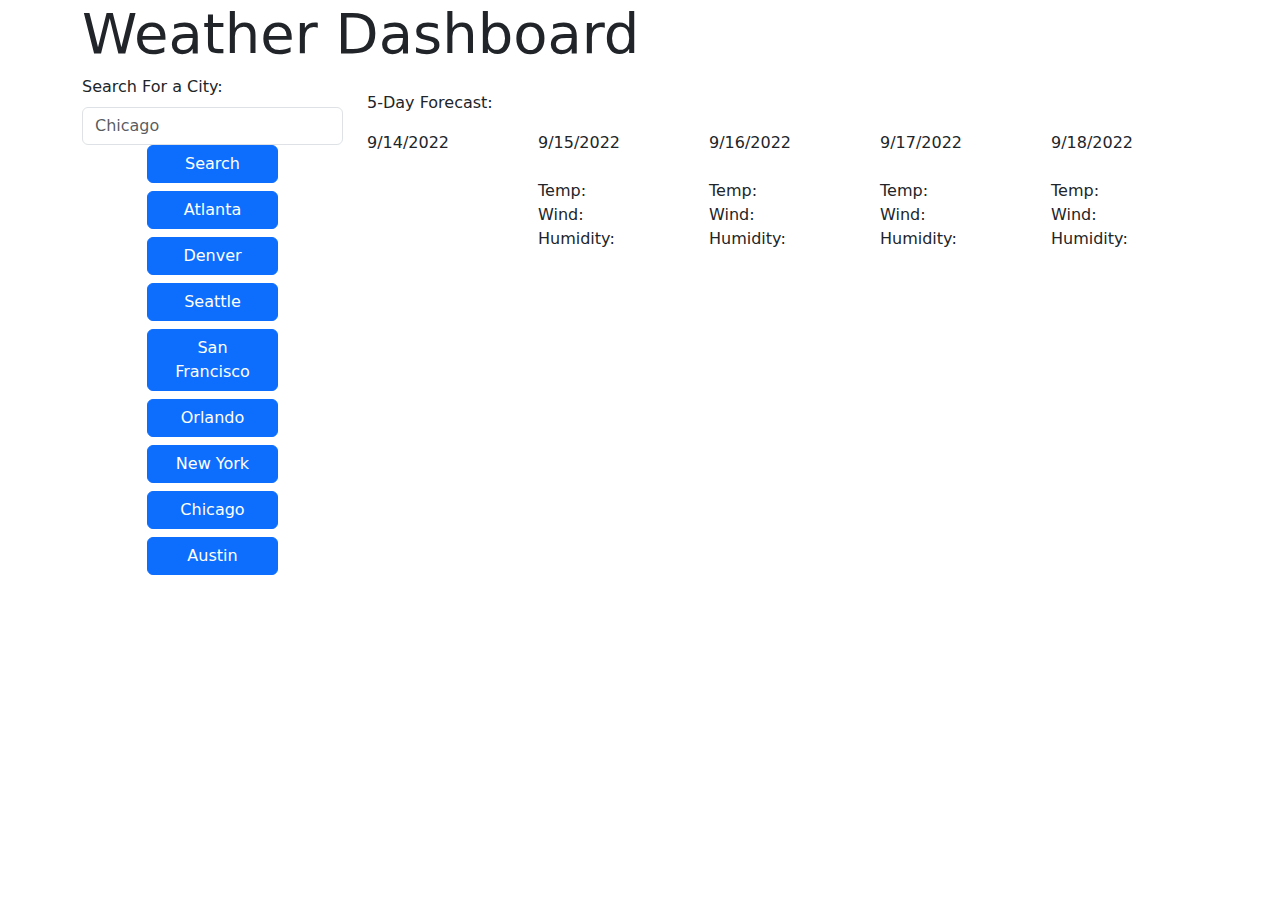
==== index.html @ 56abb585 "started on 5 day forecast boxes" ====
<!DOCTYPE html>
<html lang="en">
<head>
    <meta charset="UTF-8">
    <meta http-equiv="X-UA-Compatible" content="IE=edge">
    <meta name="viewport" content="width=device-width, initial-scale=1.0">
    <link rel="stylesheet" href="./assets/reset.css">
    <link rel="stylesheet" href="https://cdn.jsdelivr.net/npm/bootstrap@5.1.3/dist/css/bootstrap.min.css">
    <link rel="stylesheet" href="./assets/style.css">
    <title>Weather Dashboard</title>
</head>
<body>

<header>
                        <!-- jumbotron -->
    <div class="jumbotron jumbotron-fluid">
        <div class="container">
          <h1 class="display-4">Weather Dashboard</h1>
        </div>
      </div>
</header>

                    <!--search bar    buttons        -->
<main>
<div class="container" id="jc-search-margin">
  <div class="row">
    <div class="col-sm-3">
      <div class="mb-3">
        
        <label for="exampleFormControlInput1" class="form-label">Search For a City:</label>
        <input type="text" class="form-control" id="exampleFormControlInput1" placeholder="Chicago">
        <div class="d-grid gap-2 col-6 mx-auto">
            <button id="search-button" class="btn btn-primary" type="button">Search</button>
            <hr class="dropdown-divider">
          </div>
          <div class="d-grid gap-2 col-6 mx-auto">
            <button class="btn btn-primary" type="button">Atlanta</button>
            <button class="btn btn-primary" type="button">Denver</button>
            <button class="btn btn-primary" type="button">Seattle</button>
            <button class="btn btn-primary" type="button">San Francisco</button>
            <button class="btn btn-primary" type="button">Orlando</button>
            <button class="btn btn-primary" type="button">New York</button>
            <button class="btn btn-primary" type="button">Chicago</button>
            <button class="btn btn-primary" type="button">Austin</button>
          </div>
        </div>
      </div>

            <!--             BIG WHITE BOX!         -->
    <div class="col-md-9">
        <div id="weather-report">
        <h4 class="text-capitalize" id="big-white-header"></h4>
        <p id="big-white-temp" class="big-white-text"></p>
        <p id="big-white-wind" class="big-white-text"></p>
        <p id="big-white-humidity" class="big-white-text"></p>

        </div> 

                      <!-- 5 DAY BLUE BOX FORECAST -->
        <p class="text-start">5-Day Forecast:</p>
    
        <div class="container">
    
            </div>
            <div class="row">
              <div class="col" id="forecast-boxes">
                9/14/2022
                <br> <br>    
               <p id="tomorrow-temp"></p> <!-- Temp:  -->
                <!-- <br> -->
               <p id="tomorrow-wind"></p>
               <p id="tomorrow-humidity"></p>
              </div>
              <div class="col" id="forecast-boxes">
                9/15/2022
                <br> <br>    
                Temp: 
                <br>
                Wind:
                <br>
                Humidity: 
              </div>
              <div class="col" id="forecast-boxes">
                9/16/2022
                <br> <br>    
                Temp: 
                <br>
                Wind:
                <br>
                Humidity: 
              </div>
              <div class="col" id="forecast-boxes">
                9/17/2022
                <br> <br>    
                Temp: 
                <br>
                Wind:
                <br>
                Humidity: 
              </div>
              <div class="col" id="forecast-boxes">
                9/18/2022
                <br> <br>    
                Temp: 
                <br>
                Wind:
                <br>
                Humidity: 
              </div>
            </div>
          </div>
    </div>

       

    </div>

 
</div>     
        

</main>
<script src="./Assets/script.js"></script>
</body>
</html>
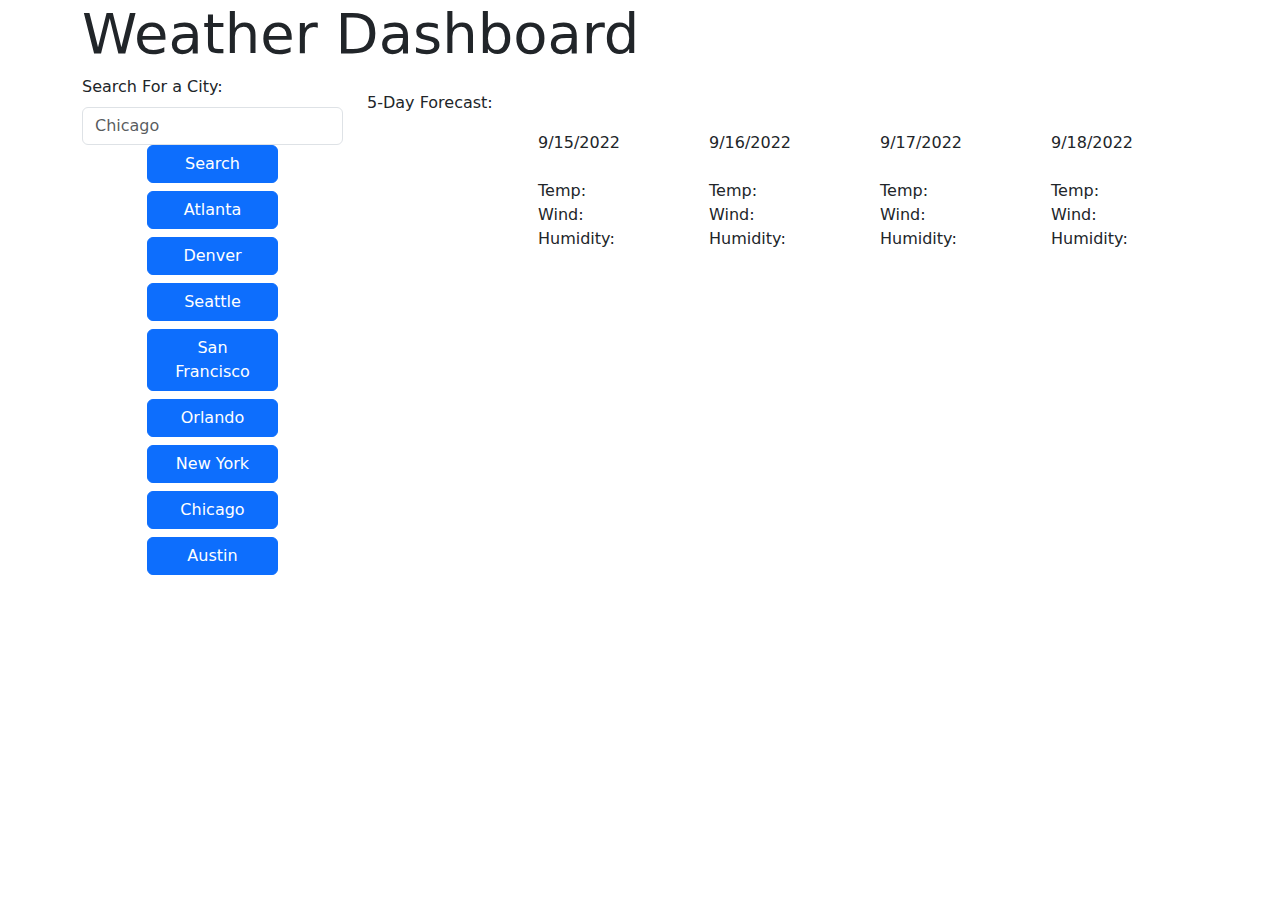
==== commit 7ae1a3b6: "small edits" ====
--- a/index.html
+++ b/index.html
@@ -64,10 +64,10 @@
             </div>
             <div class="row">
               <div class="col" id="forecast-boxes">
-                9/14/2022
-                <br> <br>    
-               <p id="tomorrow-temp"></p> <!-- Temp:  -->
-                <!-- <br> -->
+               <h6 id="tomorrow-date"></h6>
+               <br>
+               <p id="tomorrow-icon"></p>
+               <p id="tomorrow-temp"></p> 
                <p id="tomorrow-wind"></p>
                <p id="tomorrow-humidity"></p>
               </div>
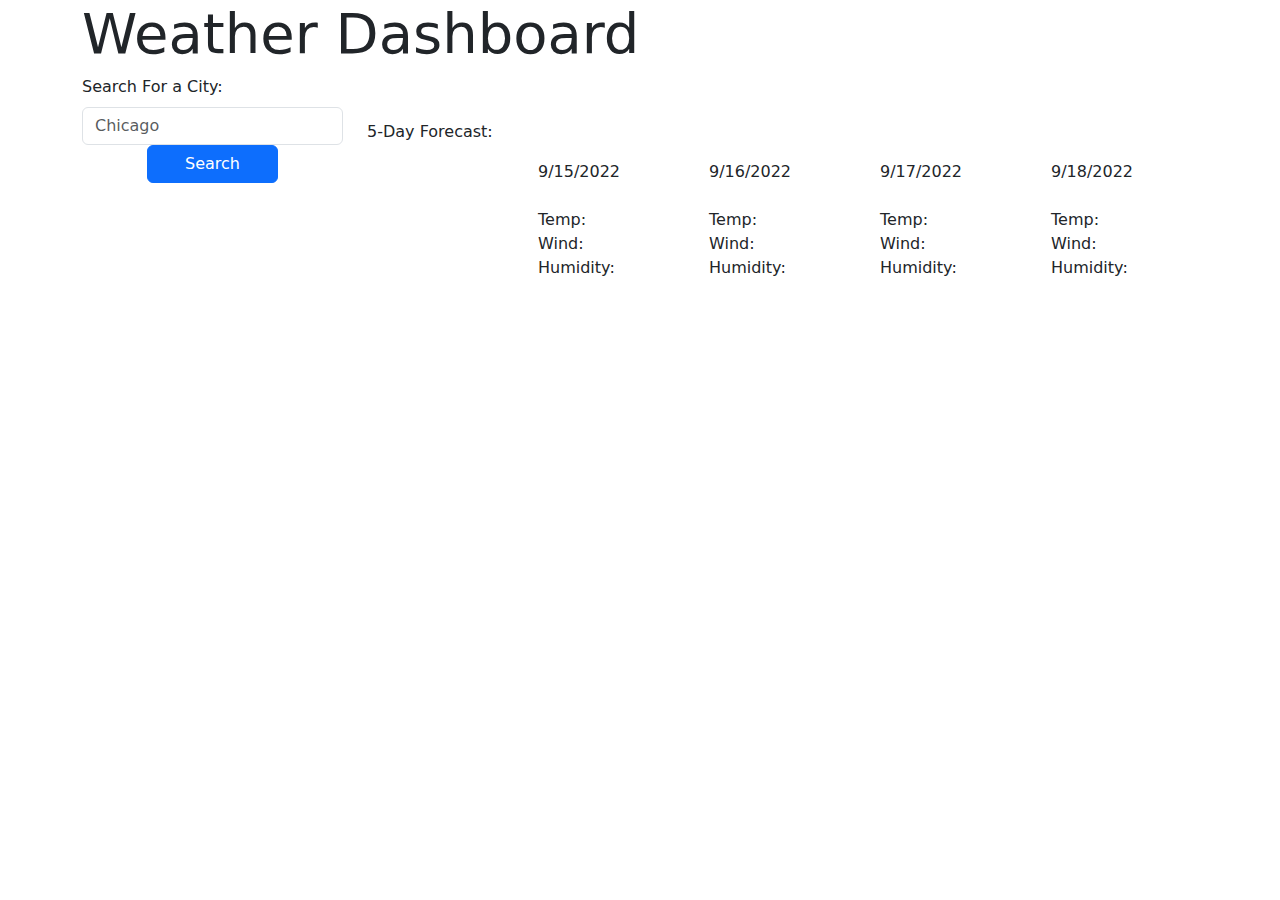
==== commit 27508235: "trying to work on buttons" ====
--- a/index.html
+++ b/index.html
@@ -33,15 +33,7 @@
             <button id="search-button" class="btn btn-primary" type="button">Search</button>
             <hr class="dropdown-divider">
           </div>
-          <div class="d-grid gap-2 col-6 mx-auto">
-            <button class="btn btn-primary" type="button">Atlanta</button>
-            <button class="btn btn-primary" type="button">Denver</button>
-            <button class="btn btn-primary" type="button">Seattle</button>
-            <button class="btn btn-primary" type="button">San Francisco</button>
-            <button class="btn btn-primary" type="button">Orlando</button>
-            <button class="btn btn-primary" type="button">New York</button>
-            <button class="btn btn-primary" type="button">Chicago</button>
-            <button class="btn btn-primary" type="button">Austin</button>
+          <div id="history-button" class="d-grid gap-2 col-6 mx-auto">
           </div>
         </div>
       </div>
@@ -49,7 +41,10 @@
             <!--             BIG WHITE BOX!         -->
     <div class="col-md-9">
         <div id="weather-report">
-        <h4 class="text-capitalize" id="big-white-header"></h4>
+        <h4 class="text-capitalize" id="big-white-header"><img id="icon-one-day"/></h4>
+
+
+        
         <p id="big-white-temp" class="big-white-text"></p>
         <p id="big-white-wind" class="big-white-text"></p>
         <p id="big-white-humidity" class="big-white-text"></p>
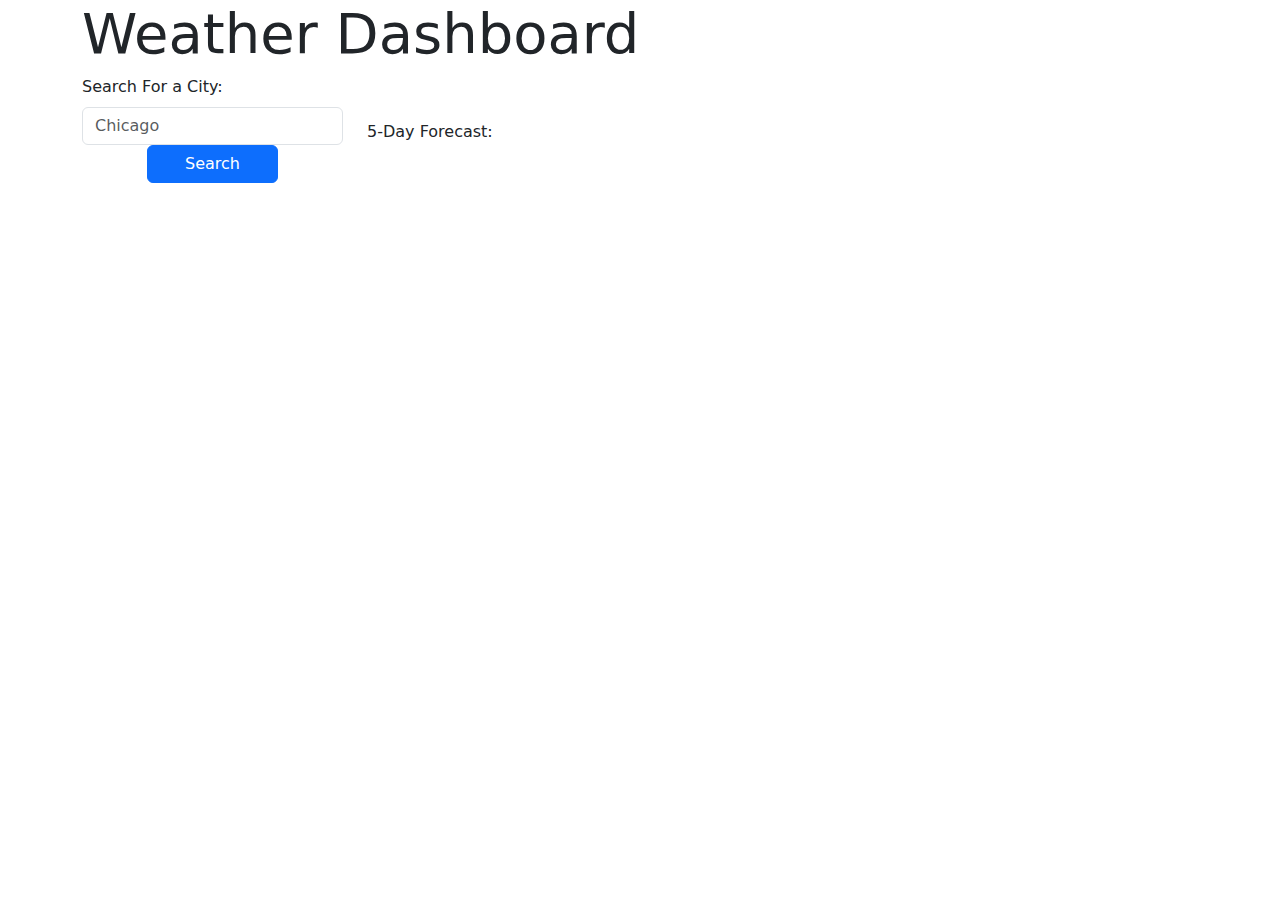
==== commit b1d799eb: "finished layout of page" ====
--- a/index.html
+++ b/index.html
@@ -33,7 +33,7 @@
             <button id="search-button" class="btn btn-primary" type="button">Search</button>
             <hr class="dropdown-divider">
           </div>
-          <div id="history-button" class="d-grid gap-2 col-6 mx-auto">
+          <div id="history-button-container" class="d-grid gap-2 col-6 mx-auto">
           </div>
         </div>
       </div>
@@ -41,7 +41,7 @@
             <!--             BIG WHITE BOX!         -->
     <div class="col-md-9">
         <div id="weather-report">
-        <h4 class="text-capitalize" id="big-white-header"><img id="icon-one-day"/></h4>
+        <h4 class="text-capitalize" id="big-white-header"><img id="icon-one-day"></h4>
 
 
         
@@ -67,40 +67,37 @@
                <p id="tomorrow-humidity"></p>
               </div>
               <div class="col" id="forecast-boxes">
-                9/15/2022
-                <br> <br>    
-                Temp: 
+                <h6 id="two-days-date"></h6>
                 <br>
-                Wind:
+                <p id="two-days-icon"></p>
+               <p id="two-days-temp"></p> 
+               <p id="two-days-wind"></p>
+               <p id="two-days-humidity"></p> 
+                
+              </div>
+              <div class="col" id="forecast-boxes"> 
+                <h6 id="three-days-date"></h6>
                 <br>
-                Humidity: 
+                <p id="three-days-icon"></p>
+               <p id="three-days-temp"></p> 
+               <p id="three-days-wind"></p>
+               <p id="three-days-humidity"></p> 
               </div>
               <div class="col" id="forecast-boxes">
-                9/16/2022
-                <br> <br>    
-                Temp: 
+                <h6 id="four-days-date"></h6>
                 <br>
-                Wind:
-                <br>
-                Humidity: 
+                <p id="four-days-icon"></p>
+               <p id="four-days-temp"></p> 
+               <p id="four-days-wind"></p>
+               <p id="four-days-humidity"></p> 
               </div>
               <div class="col" id="forecast-boxes">
-                9/17/2022
-                <br> <br>    
-                Temp: 
+                <h6 id="five-days-date"></h6>
                 <br>
-                Wind:
-                <br>
-                Humidity: 
-              </div>
-              <div class="col" id="forecast-boxes">
-                9/18/2022
-                <br> <br>    
-                Temp: 
-                <br>
-                Wind:
-                <br>
-                Humidity: 
+                <p id="five-days-icon"></p>
+               <p id="five-days-temp"></p> 
+               <p id="five-days-wind"></p>
+               <p id="five-days-humidity"></p> 
               </div>
             </div>
           </div>
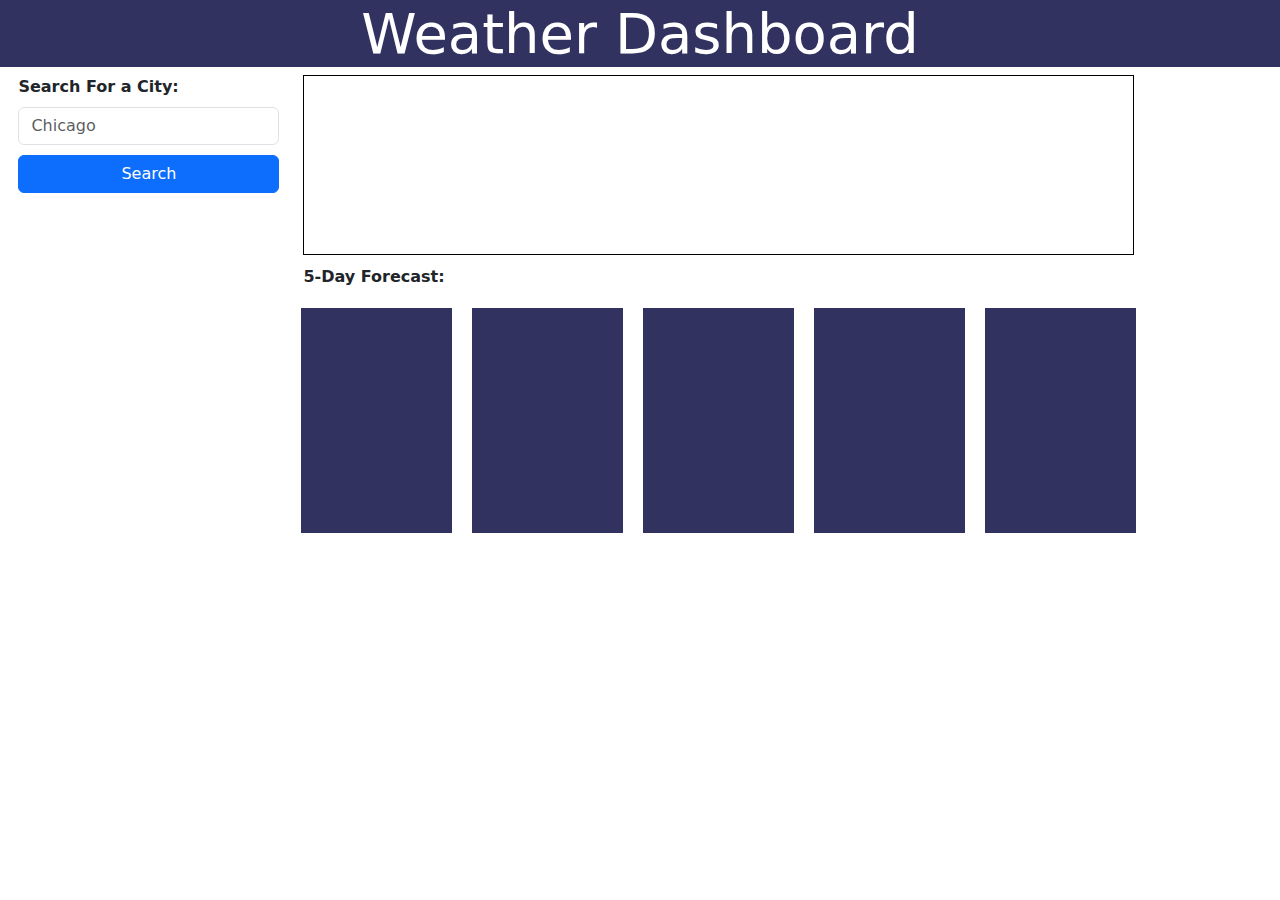
==== commit a7a1202f: "changed assets" ====
--- a/index.html
+++ b/index.html
@@ -4,9 +4,9 @@
     <meta charset="UTF-8">
     <meta http-equiv="X-UA-Compatible" content="IE=edge">
     <meta name="viewport" content="width=device-width, initial-scale=1.0">
-    <link rel="stylesheet" href="./assets/reset.css">
+    <link rel="stylesheet" href="./Assets/reset.css">
     <link rel="stylesheet" href="https://cdn.jsdelivr.net/npm/bootstrap@5.1.3/dist/css/bootstrap.min.css">
-    <link rel="stylesheet" href="./assets/style.css">
+    <link rel="stylesheet" href="./Assets/style.css">
     <title>Weather Dashboard</title>
 </head>
 <body>
@@ -43,7 +43,6 @@
         <div id="weather-report">
         <h4 class="text-capitalize" id="big-white-header"><img id="icon-one-day"></h4>
 
-
         
         <p id="big-white-temp" class="big-white-text"></p>
         <p id="big-white-wind" class="big-white-text"></p>
@@ -55,21 +54,18 @@
         <p class="text-start">5-Day Forecast:</p>
     
         <div class="container">
-    
             </div>
             <div class="row">
               <div class="col" id="forecast-boxes">
                <h6 id="tomorrow-date"></h6>
-               <br>
-               <p id="tomorrow-icon"></p>
+               <p id="first-box"><img id="tomorrow-icon"/></p>
                <p id="tomorrow-temp"></p> 
                <p id="tomorrow-wind"></p>
                <p id="tomorrow-humidity"></p>
               </div>
               <div class="col" id="forecast-boxes">
-                <h6 id="two-days-date"></h6>
-                <br>
-                <p id="two-days-icon"></p>
+              <h6 id="two-days-date"></h6>
+              <p id="second-box"><img id="two-day-icon"/></p>
                <p id="two-days-temp"></p> 
                <p id="two-days-wind"></p>
                <p id="two-days-humidity"></p> 
@@ -77,7 +73,7 @@
               </div>
               <div class="col" id="forecast-boxes"> 
                 <h6 id="three-days-date"></h6>
-                <br>
+                <p id="third-box"><img id="three-day-icon"/></p>
                 <p id="three-days-icon"></p>
                <p id="three-days-temp"></p> 
                <p id="three-days-wind"></p>
@@ -85,7 +81,7 @@
               </div>
               <div class="col" id="forecast-boxes">
                 <h6 id="four-days-date"></h6>
-                <br>
+                <p id="fourth-box"><img id="four-day-icon"/></p>
                 <p id="four-days-icon"></p>
                <p id="four-days-temp"></p> 
                <p id="four-days-wind"></p>
@@ -93,7 +89,7 @@
               </div>
               <div class="col" id="forecast-boxes">
                 <h6 id="five-days-date"></h6>
-                <br>
+                <p id="fifth-box"><img id="five-day-icon"/></p>
                 <p id="five-days-icon"></p>
                <p id="five-days-temp"></p> 
                <p id="five-days-wind"></p>
--- a/Assets/style.css
+++ b/Assets/style.css
@@ -0,0 +1,80 @@
+.jumbotron {
+    text-align: center;
+    background-color: rgb(50, 50, 96);
+    color: white;
+}
+.col-sm-2 {
+    text-align: left;
+    
+}
+
+.form-label {
+    font-weight: bold;
+}
+
+#weather-report {
+border: 1px black solid;
+height: 20vh;
+}
+
+#search-button {
+    margin-top: 10px;
+}
+
+#jc-search-margin {
+    margin-left: .5vw;
+}
+
+.col-6 {
+    width: 100%;
+}
+
+#days {
+    border: darkblue solid 1px;
+    background-color: rgb(44, 44, 84);
+    width: 10vw;
+}
+
+.text-start {
+    margin-top: 10px;
+    font-weight: bold;  
+}
+
+#big-white-header {
+    margin: 5px 5px 10px 10px;
+    
+}
+.big-white-text {
+    line-height: 2vh;
+    font-size: 2vh;
+    margin-left: 10px;
+}
+
+#forecast-boxes {
+    border: 1px solid rgb(50, 50, 96);
+    margin: 3px 10px 0 10px;
+    color: white;
+    background-color: rgb(50, 50, 96);
+    height: 25vh;
+    line-height: 2vh;
+    font-size: 12px;
+}
+
+#tomorrows-date {
+    font-size: 2vh;
+    font-weight: bold;
+    /* line-height: 3vh; */
+
+}
+
+#col-box-flex {
+    display: flex;
+}
+
+article {
+    display: flex;
+}
+#forecast-day-1 {
+    color:white;
+
+}